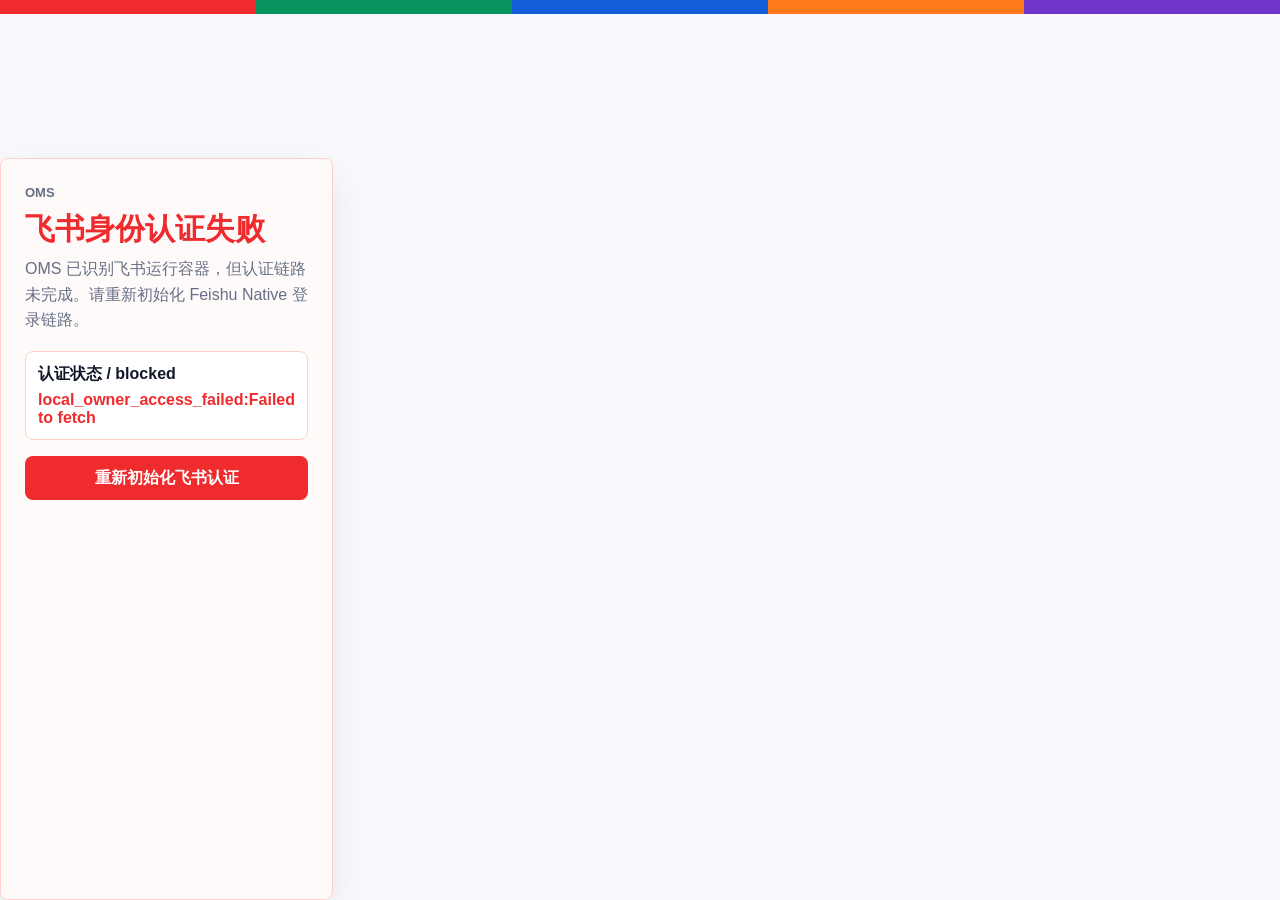
==== oms_app/index.html @ 21664051 "P0.5: refresh owner workbench browser assets" ====
<!doctype html>
<html lang="zh-CN">
  <head>
    <meta charset="utf-8" />
    <meta name="viewport" content="width=device-width, initial-scale=1" />
    <title>OMS 每日工作台</title>
    <link rel="stylesheet" href="./styles.css" />
    <script src="https://lf-scm-cn.feishucdn.com/lark/op/h5-js-sdk-1.5.38.js"></script>
  </head>
  <body>
    <div class="color-rail" aria-hidden="true"></div>
    <main id="homeTop" class="app-shell" aria-label="OMS 每日工作台">
      <aside class="brand-sidebar" aria-label="凰家 OMS 导航">
        <a class="brand-lockup" href="./" aria-label="凰家 LOGO 品牌入口">
          <span class="brand-mark" data-logo-source="github">凰</span>
          <span>
            <strong>凰家运营中心</strong>
            <em>HUANGJIA OMS</em>
          </span>
        </a>

        <nav class="side-nav" aria-label="统一工作导航">
          <a class="active" href="#homeTop"><span class="nav-dot red"></span>HOME</a>
          <a href="#todayWorkSection"><span class="nav-dot orange"></span>Action</a>
          <a href="#businessFlowSection"><span class="nav-dot green"></span>Status</a>
          <a href="#riskExceptionSection"><span class="nav-dot purple"></span>Risk</a>
        </nav>

        <div class="side-section">
          <p>今天先看</p>
          <div id="sideBusinessMenu" class="side-business-menu"></div>
        </div>

        <div class="side-account" aria-label="当前账号">
          <span class="avatar-dot">B</span>
          <div>
            <strong id="lockedUserName">OMS</strong>
            <span id="lockedUserRole">身份识别中</span>
          </div>
        </div>
      </aside>

      <section class="dashboard-main">
        <header class="app-header">
          <div>
            <p class="eyebrow">OMS Daily Workbench</p>
            <h1 id="homeTitle">我现在应该做什么？</h1>
            <p id="homeSubtitle" class="subtitle">先做 Action，再看 Status 和 Risk</p>
          </div>
          <div class="time-chip" aria-label="当前时间">
            <span id="todayLabel">2026年7月</span>
            <strong id="todayClock">23:15</strong>
          </div>
        </header>

        <section id="todayWorkSection" class="daily-task-section product-home-block" aria-label="Action 要做什么">
          <div class="section-title">
            <h2>Action｜要做什么</h2>
            <span>今日最重要的 3 件事和待处理动作</span>
          </div>
          <div id="todayWorkData" class="home-data-strip" aria-label="现在发生什么"></div>
          <section id="scoreboardCards" class="scoreboard-grid daily-task-grid" aria-label="今日必须处理任务"></section>
        </section>

        <section id="businessFlowSection" class="todo-band product-home-block" aria-label="Status 现在发生什么">
          <div class="section-title">
            <h2>Status｜现在发生什么</h2>
            <span id="workspaceStatus">房态 / 财务 / 销售 / 服务</span>
          </div>
          <div id="priorityCards" class="priority-grid"></div>
          <section id="personalWorkspacePanels" class="personal-workspace-grid embedded-work-grid" aria-label="当前执行任务"></section>
        </section>

        <section id="riskExceptionSection" class="business-menu-section product-home-block" aria-label="Risk 哪里有问题">
          <div class="section-title">
            <h2>Risk｜哪里有问题</h2>
            <span>当前卡点 / 延迟事项 / 异常业务 / 未完成闭环</span>
          </div>
          <section id="businessMenu" class="business-menu-grid" aria-label="风险与异常卡片"></section>
          <section id="sourceEvidenceRecords" class="source-evidence-grid embedded-data-grid" aria-label="来源记录"></section>
        </section>
      </section>
    </main>
    <script
      id="omsConfigScript"
      src="./oms-config.js?v=p05-owner-workbench-v2-20260709-682099d"
      onload="document.documentElement.dataset.omsConfigScript='loaded'"
      onerror="document.documentElement.dataset.omsConfigScript='failed'"
    ></script>
    <script
      id="omsAppScript"
      src="./app.js?v=p05-owner-workbench-v2-20260709-682099d"
      data-entry-file="app.js"
      onload="document.documentElement.dataset.omsAppScript='loaded'"
      onerror="document.documentElement.dataset.omsAppScript='failed'"
    ></script>
  </body>
</html>
---- oms_app/styles.css ----
:root {
  color-scheme: light;
  --bg: #f7f9fc;
  --surface: #ffffff;
  --soft: #f8fafc;
  --text: #101828;
  --muted: #667085;
  --line: #e5e9f0;
  --red: #ef2b2d;
  --blue: #145fd7;
  --green: #08945f;
  --orange: #ff7a1a;
  --purple: #6f35c9;
  --teal: #008c8c;
  --shadow: 0 14px 36px rgba(15, 23, 42, 0.08);
}

* {
  box-sizing: border-box;
}

html {
  scroll-behavior: smooth;
}

body {
  margin: 0;
  min-height: 100vh;
  background: var(--bg);
  color: var(--text);
  font-family: "Microsoft YaHei", "PingFang SC", "Segoe UI", sans-serif;
}

.color-rail {
  position: fixed;
  inset: 0 0 auto;
  z-index: 10;
  height: 14px;
  background: linear-gradient(90deg, var(--red) 0 20%, var(--green) 20% 40%, var(--blue) 40% 60%, var(--orange) 60% 80%, var(--purple) 80% 100%);
}

.app-shell {
  display: grid;
  grid-template-columns: 250px minmax(0, 1fr);
  min-height: 100vh;
  padding-top: 14px;
}

.brand-sidebar {
  position: sticky;
  top: 14px;
  height: calc(100vh - 14px);
  display: flex;
  flex-direction: column;
  gap: 18px;
  padding: 24px 20px;
  border-right: 1px solid var(--line);
  background: var(--surface);
}

.brand-lockup {
  display: flex;
  align-items: center;
  gap: 12px;
  color: var(--text);
  text-decoration: none;
}

.brand-mark {
  display: grid;
  width: 48px;
  height: 48px;
  place-items: center;
  border: 2px solid var(--red);
  border-radius: 8px;
  background: #fff3f3;
  color: var(--red);
  font-size: 28px;
  font-weight: 900;
  line-height: 1;
}

.brand-lockup strong,
.brand-lockup em,
.identity-chip strong,
.identity-chip span,
.side-account strong,
.side-account span {
  display: block;
}

.brand-lockup strong {
  font-size: 17px;
  font-weight: 900;
}

.brand-lockup em {
  margin-top: 2px;
  color: var(--text);
  font-size: 12px;
  font-style: normal;
  font-weight: 900;
  letter-spacing: 0;
}

.side-nav,
.side-business-menu {
  display: grid;
  gap: 6px;
}

.side-nav a,
.side-business-menu a {
  display: flex;
  align-items: center;
  gap: 10px;
  min-height: 42px;
  padding: 10px 12px;
  border-radius: 8px;
  color: var(--text);
  font-size: 14px;
  font-weight: 900;
  text-decoration: none;
}

.side-nav a.active,
.side-business-menu a.active {
  background: #fff2f2;
  color: var(--red);
}

.navigation-menu-node {
  display: grid;
  gap: 4px;
}

.navigation-menu-node.active {
  padding: 4px;
  border-radius: 8px;
  background: rgba(20, 95, 215, 0.04);
}

.navigation-submenu {
  display: grid;
  gap: 3px;
  padding-left: 16px;
}

.side-business-menu a.navigation-child {
  min-height: 34px;
  padding: 7px 10px;
  color: var(--muted);
  font-size: 13px;
}

.side-business-menu a.navigation-child.active {
  color: var(--blue);
  background: #eef5ff;
}

.nav-dot,
.rank-badge,
.avatar-dot {
  display: inline-grid;
  flex: 0 0 auto;
  place-items: center;
  border-radius: 7px;
  color: #fff;
  font-weight: 900;
}

.nav-dot {
  width: 18px;
  height: 18px;
}

.rank-badge {
  min-width: 24px;
  height: 24px;
  padding: 0 6px;
  background: var(--blue);
  font-size: 13px;
}

.nav-dot.red,
.tone-red .rank-badge,
.rank-badge.tone-red,
.tone-red .score-icon {
  background: var(--red);
}

.nav-dot.blue,
.tone-blue .rank-badge,
.rank-badge.tone-blue,
.tone-blue .score-icon {
  background: var(--blue);
}

.nav-dot.green,
.tone-green .rank-badge,
.rank-badge.tone-green,
.tone-green .score-icon {
  background: var(--green);
}

.nav-dot.orange,
.tone-orange .rank-badge,
.rank-badge.tone-orange,
.tone-orange .score-icon {
  background: var(--orange);
}

.nav-dot.purple,
.tone-purple .rank-badge,
.rank-badge.tone-purple,
.tone-purple .score-icon {
  background: var(--purple);
}

.tone-teal .rank-badge,
.rank-badge.tone-teal,
.tone-teal .score-icon {
  background: var(--teal);
}

.side-section {
  min-height: 0;
  overflow: auto;
  padding-top: 8px;
  border-top: 1px solid var(--line);
}

.side-section p {
  margin: 0 0 8px;
  color: var(--muted);
  font-size: 13px;
  font-weight: 900;
}

.side-account {
  display: flex;
  align-items: center;
  gap: 10px;
  margin-top: auto;
  padding-top: 16px;
  border-top: 1px solid var(--line);
}

.avatar-dot {
  width: 36px;
  height: 36px;
  background: var(--red);
}

.side-account span {
  color: var(--muted);
  font-size: 11px;
}

.dashboard-main {
  min-width: 0;
  padding: 30px 36px 28px;
}

.app-header {
  display: flex;
  align-items: flex-start;
  justify-content: space-between;
  gap: 20px;
  margin-bottom: 24px;
}

.eyebrow,
h1,
h2,
h3,
p {
  margin-top: 0;
}

.eyebrow {
  margin-bottom: 8px;
  color: var(--red);
  font-size: 13px;
  font-weight: 900;
}

h1 {
  margin-bottom: 10px;
  font-size: 30px;
  line-height: 1.15;
  font-weight: 900;
}

.subtitle {
  margin-bottom: 0;
  color: var(--muted);
  font-size: 15px;
  font-weight: 800;
}

.time-chip {
  min-width: 160px;
  text-align: right;
}

.time-chip span {
  display: block;
  color: var(--muted);
  font-size: 13px;
  font-weight: 900;
}

.time-chip strong {
  display: block;
  margin-top: 4px;
  font-size: 34px;
  line-height: 1;
  font-weight: 900;
}

.scoreboard-grid,
.priority-grid,
.business-menu-grid,
.personal-workspace-grid,
.source-evidence-grid,
.overview-grid,
.quick-link-list {
  display: grid;
  gap: 12px;
}

.scoreboard-grid {
  grid-template-columns: repeat(5, minmax(0, 1fr));
  margin-bottom: 24px;
}

.daily-task-grid {
  grid-template-columns: repeat(3, minmax(0, 1fr));
}

.score-card,
.priority-card,
.business-menu-card,
.workspace-panel-card,
.source-evidence-card,
.overview-band,
.overview-group,
.quick-links,
.identity-error-panel {
  border: 1px solid var(--line);
  border-radius: 8px;
  background: var(--surface);
  box-shadow: var(--shadow);
}

.score-card {
  min-height: 170px;
  padding: 22px;
  overflow: hidden;
  position: relative;
}

.score-icon {
  display: grid;
  width: 38px;
  height: 38px;
  place-items: center;
  border-radius: 50%;
}

.score-card h2 {
  margin: 18px 0 8px;
  font-size: 17px;
  font-weight: 900;
}

.score-card strong {
  display: block;
  font-size: clamp(22px, 2.4vw, 34px);
  line-height: 1.12;
  font-weight: 900;
  overflow-wrap: anywhere;
}

.score-card p {
  display: flex;
  justify-content: space-between;
  gap: 8px;
  margin: 20px 0 0;
  color: var(--muted);
  font-size: 13px;
  font-weight: 900;
}

.score-card b {
  color: currentColor;
}

.score-card.tone-red,
.business-menu-card.tone-red,
.workspace-panel-card.tone-red {
  border-color: rgba(239, 43, 45, 0.22);
}

.score-card.tone-green,
.business-menu-card.tone-green,
.workspace-panel-card.tone-green {
  border-color: rgba(8, 148, 95, 0.22);
}

.score-card.tone-blue,
.business-menu-card.tone-blue,
.workspace-panel-card.tone-blue {
  border-color: rgba(20, 95, 215, 0.22);
}

.score-card.tone-orange,
.business-menu-card.tone-orange,
.workspace-panel-card.tone-orange {
  border-color: rgba(255, 122, 26, 0.26);
}

.score-card.tone-purple,
.business-menu-card.tone-purple,
.workspace-panel-card.tone-purple {
  border-color: rgba(111, 53, 201, 0.24);
}

.tone-red strong,
.tone-red b,
.tone-red h3 {
  color: var(--red);
}

.tone-green strong,
.tone-green b,
.tone-green h3 {
  color: var(--green);
}

.tone-blue strong,
.tone-blue b,
.tone-blue h3 {
  color: var(--blue);
}

.tone-orange strong,
.tone-orange b,
.tone-orange h3 {
  color: var(--orange);
}

.tone-purple strong,
.tone-purple b,
.tone-purple h3 {
  color: var(--purple);
}

.tone-teal strong,
.tone-teal b,
.tone-teal h3 {
  color: var(--teal);
}

.sparkline {
  position: absolute;
  right: 18px;
  bottom: 12px;
  left: 18px;
  height: 22px;
  border-radius: 999px;
  opacity: 0.3;
  background: linear-gradient(90deg, currentColor 10%, transparent 10% 20%, currentColor 20% 28%, transparent 28% 42%, currentColor 42% 54%, transparent 54% 70%, currentColor 70% 100%);
}

.section-title {
  display: flex;
  align-items: center;
  justify-content: space-between;
  gap: 10px;
  margin: 0 0 12px;
}

.section-title h2 {
  margin-bottom: 0;
  font-size: 20px;
  font-weight: 900;
}

.section-title span {
  color: var(--muted);
  font-size: 13px;
  font-weight: 900;
}

.daily-task-section,
.todo-band,
.business-menu-section,
.workspace-section {
  margin-bottom: 26px;
}

.product-home-block {
  padding: 22px;
  border: 1px solid var(--line);
  border-radius: 12px;
  background: rgba(255, 255, 255, 0.84);
  box-shadow: var(--shadow);
}

.home-data-strip {
  display: grid;
  grid-template-columns: repeat(4, minmax(0, 1fr));
  gap: 12px;
  margin-bottom: 16px;
}

.data-pill {
  min-height: 82px;
  padding: 14px;
  border: 1px solid var(--line);
  border-radius: 10px;
  background: var(--surface);
  align-content: start;
}

.data-pill span,
.data-pill small {
  display: block;
  color: var(--muted);
  font-size: 12px;
  font-weight: 900;
}

.data-pill strong {
  display: block;
  margin: 5px 0 2px;
  color: var(--text);
  font-size: clamp(16px, 1.35vw, 22px);
  line-height: 1.25;
  overflow-wrap: anywhere;
}

.embedded-work-grid {
  margin-top: 16px;
}

.embedded-data-grid {
  margin-top: 16px;
}

.priority-grid {
  grid-template-columns: repeat(5, minmax(0, 1fr));
}

.priority-card {
  display: flex;
  align-items: center;
  gap: 16px;
  min-height: 92px;
  padding: 18px;
}

.priority-card strong {
  font-size: clamp(16px, 1.55vw, 24px);
  line-height: 1.18;
  overflow-wrap: anywhere;
}

.priority-card h3 {
  margin-bottom: 6px;
  font-size: 15px;
  font-weight: 900;
}

.priority-card p {
  margin-bottom: 0;
  color: var(--muted);
  font-size: 12px;
  font-weight: 800;
}

.daily-card-head {
  display: flex;
  align-items: center;
  justify-content: space-between;
  gap: 10px;
}

.daily-rank,
.daily-flow-label {
  display: inline-flex;
  align-items: center;
  min-height: 28px;
  padding: 5px 9px;
  border-radius: 8px;
  font-size: 12px;
  font-weight: 900;
}

.daily-rank {
  background: currentColor;
  color: #fff;
}

.daily-flow-label {
  background: var(--soft);
  color: var(--muted);
}

.daily-task-card {
  min-height: 220px;
}

.daily-task-card h2 {
  min-height: 44px;
  margin-top: 18px;
  font-size: 18px;
  line-height: 1.25;
}

.daily-task-card strong {
  min-height: 52px;
  font-size: 22px;
  line-height: 1.2;
}

.daily-task-card p {
  display: grid;
  gap: 6px;
  margin-top: 16px;
}

.daily-warning,
.daily-flow-card small,
.daily-flow-card em {
  display: block;
  margin-top: 5px;
  color: var(--muted);
  font-size: 11px;
  font-style: normal;
  font-weight: 900;
  line-height: 1.35;
}

.daily-flow-card {
  align-items: flex-start;
  min-height: 132px;
}

.daily-flow-card strong {
  min-width: 44px;
  text-align: center;
}

.daily-action-button {
  width: 100%;
  min-height: 38px;
  margin-top: 14px;
  border: 0;
  border-radius: 8px;
  background: var(--blue);
  color: #fff;
  font: inherit;
  font-size: 13px;
  font-weight: 900;
  cursor: pointer;
}

.tone-red .daily-action-button {
  background: var(--red);
}

.tone-green .daily-action-button,
.tone-teal .daily-action-button {
  background: var(--green);
}

.tone-blue .daily-action-button {
  background: var(--blue);
}

.tone-orange .daily-action-button {
  background: var(--orange);
}

.tone-purple .daily-action-button {
  background: var(--purple);
}

.work-action-button {
  position: relative;
  z-index: 1;
  display: inline-flex;
  align-items: center;
  justify-content: center;
  gap: 6px;
}

.clickable-card {
  cursor: pointer;
  transition: border-color 0.15s ease, box-shadow 0.15s ease, transform 0.15s ease;
}

.clickable-card:hover,
.clickable-card:focus-within,
.clickable-card.is-selected-action {
  border-color: currentColor;
  box-shadow: 0 16px 32px rgba(22, 34, 51, 0.13);
  transform: translateY(-1px);
}

.clickable-card.is-selected-action::after {
  position: absolute;
  right: 12px;
  bottom: 10px;
  padding: 4px 7px;
  border-radius: 999px;
  background: currentColor;
  color: #fff;
  content: "已选择";
  font-size: 11px;
  font-weight: 900;
}

.interaction-detail-panel {
  position: relative;
  display: grid;
  gap: 14px;
  margin: 0 0 16px;
  padding: 16px;
  border: 1px solid var(--line);
  border-radius: 10px;
  background: #fff;
  box-shadow: var(--shadow);
}

.interaction-detail-panel[hidden] {
  display: none;
}

.interaction-detail-panel header {
  display: grid;
  grid-template-columns: minmax(0, 1fr) 160px;
  gap: 12px;
  align-items: start;
}

.interaction-detail-panel span {
  color: var(--blue);
  font-size: 12px;
  font-weight: 900;
}

.interaction-detail-panel h3 {
  margin: 4px 0;
  color: var(--text);
  font-size: 20px;
  font-weight: 900;
  overflow-wrap: anywhere;
}

.interaction-detail-panel p {
  margin: 0;
  color: var(--muted);
  font-size: 13px;
  font-weight: 900;
}

.interaction-state-grid {
  display: grid;
  grid-template-columns: repeat(4, minmax(0, 1fr));
  gap: 10px;
}

.interaction-state-grid div {
  min-height: 76px;
  padding: 10px;
  border: 1px solid var(--line);
  border-radius: 8px;
  background: var(--soft);
}

.interaction-state-grid strong {
  display: block;
  margin-top: 6px;
  color: var(--text);
  font-size: 14px;
  line-height: 1.35;
  font-weight: 900;
  overflow-wrap: anywhere;
}

.interaction-action-row {
  display: grid;
  grid-template-columns: repeat(4, minmax(0, 1fr));
  gap: 10px;
}

.boss-center-page {
  margin: 0 0 26px;
}

.boss-center-page[hidden] {
  display: none;
}

.boss-center-header {
  display: flex;
  align-items: flex-start;
  justify-content: space-between;
  gap: 16px;
  margin-bottom: 16px;
}

.boss-center-header span,
.boss-center-header small {
  color: var(--muted);
  font-size: 12px;
  font-weight: 900;
}

.boss-center-header h2 {
  margin: 5px 0 0;
  font-size: 24px;
  line-height: 1.2;
  font-weight: 900;
}

.boss-center-metrics {
  display: grid;
  grid-template-columns: repeat(4, minmax(0, 1fr));
  gap: 12px;
  margin-bottom: 16px;
}

.boss-center-metric {
  min-height: 108px;
  padding: 16px;
  border: 1px solid var(--line);
  border-radius: 8px;
  background: var(--surface);
  box-shadow: var(--shadow);
  cursor: pointer;
}

.boss-center-metric span,
.boss-center-metric small {
  display: block;
  color: var(--muted);
  font-size: 12px;
  font-weight: 900;
}

.boss-center-metric strong {
  display: block;
  margin: 10px 0 4px;
  color: var(--text);
  font-size: clamp(22px, 2vw, 32px);
  line-height: 1.14;
  font-weight: 900;
  overflow-wrap: anywhere;
}

.boss-center-layout {
  display: grid;
  grid-template-columns: minmax(0, 1.35fr) minmax(300px, 0.65fr);
  gap: 14px;
}

.boss-center-records,
.boss-center-sources {
  min-width: 0;
}

.boss-center-records {
  display: grid;
  gap: 10px;
}

.boss-center-sources {
  padding: 14px;
  border: 1px solid var(--line);
  border-radius: 8px;
  background: var(--surface);
  box-shadow: var(--shadow);
}

.boss-center-sources h3 {
  margin-bottom: 12px;
  font-size: 16px;
  font-weight: 900;
}

.boss-center-record,
.boss-center-empty {
  padding: 14px;
  border: 1px solid var(--line);
  border-radius: 8px;
  background: var(--surface);
  box-shadow: var(--shadow);
}

.boss-center-record header {
  display: flex;
  align-items: flex-start;
  justify-content: space-between;
  gap: 10px;
}

.boss-center-record strong,
.boss-center-empty strong {
  color: var(--text);
  font-size: 15px;
  line-height: 1.35;
  font-weight: 900;
  overflow-wrap: anywhere;
}

.boss-center-record p,
.boss-center-record small,
.boss-center-empty p {
  display: block;
  margin: 8px 0 0;
  color: var(--muted);
  font-size: 12px;
  line-height: 1.45;
  font-weight: 850;
  overflow-wrap: anywhere;
}

.execution-closure-result {
  display: grid;
  grid-template-columns: repeat(3, minmax(0, 1fr));
  gap: 10px;
}

.execution-closure-result div {
  min-height: 72px;
  padding: 10px;
  border: 1px solid rgba(8, 148, 95, 0.2);
  border-radius: 8px;
  background: rgba(8, 148, 95, 0.08);
}

.execution-closure-result strong,
.execution-closure-result small {
  display: block;
  margin-top: 6px;
  overflow-wrap: anywhere;
}

.execution-closure-result strong {
  color: var(--green);
  font-size: 14px;
  font-weight: 900;
}

.execution-closure-result small {
  color: var(--muted);
  font-size: 11px;
  font-weight: 800;
}

.execution-closure-result .lifecycle-closure-panel {
  border-color: rgba(255, 122, 26, 0.24);
  background: rgba(255, 122, 26, 0.08);
}

.execution-closure-result .lifecycle-closure-panel strong {
  color: var(--orange);
}

.decision-explainability-panel {
  display: grid;
  grid-template-columns: 1.4fr 0.8fr;
  gap: 10px;
}

.decision-explainability-panel div {
  min-height: 84px;
  padding: 12px;
  border: 1px solid rgba(35, 99, 235, 0.18);
  border-radius: 8px;
  background: rgba(35, 99, 235, 0.06);
}

.decision-explainability-panel strong,
.decision-explainability-panel small {
  display: block;
  margin-top: 6px;
  overflow-wrap: anywhere;
}

.decision-explainability-panel strong {
  color: var(--blue);
  font-size: 14px;
  font-weight: 900;
}

.decision-explainability-panel small {
  color: var(--muted);
  font-size: 11px;
  font-weight: 800;
}

.business-menu-grid {
  grid-template-columns: repeat(5, minmax(0, 1fr));
}

.personal-workspace-grid {
  grid-template-columns: repeat(4, minmax(0, 1fr));
}

.source-evidence-grid {
  grid-template-columns: repeat(3, minmax(0, 1fr));
}

.business-menu-card,
.workspace-panel-card {
  position: relative;
  min-height: 150px;
  padding: 16px;
  overflow: hidden;
}

.business-menu-card header,
.workspace-panel-card header {
  display: flex;
  justify-content: space-between;
  align-items: flex-start;
  gap: 10px;
}

.business-menu-card strong,
.workspace-panel-card h3 {
  margin: 10px 0 4px;
  font-size: 16px;
  line-height: 1.25;
  font-weight: 900;
}

.business-menu-card p,
.business-menu-card small,
.workspace-panel-card p,
.workspace-panel-card li {
  color: var(--muted);
  font-size: 12px;
  font-weight: 900;
}

.business-menu-card b {
  display: block;
  margin-top: 16px;
  color: var(--text);
  font-size: clamp(18px, 1.8vw, 26px);
  line-height: 1.16;
  font-weight: 900;
  overflow-wrap: anywhere;
}

.daily-risk-card {
  min-height: 190px;
}

.daily-risk-list {
  display: grid;
  gap: 8px;
  margin-top: 14px;
}

.daily-risk-list span {
  display: grid;
  gap: 3px;
  padding: 8px;
  border: 1px solid var(--line);
  border-radius: 8px;
  background: var(--soft);
}

.daily-risk-list em {
  color: var(--muted);
  font-size: 11px;
  font-style: normal;
  font-weight: 900;
}

.daily-risk-list strong {
  margin: 0;
  color: var(--text);
  font-size: 13px;
  line-height: 1.3;
}

.workspace-panel-card strong {
  color: var(--text);
  font-size: clamp(17px, 1.75vw, 25px);
  line-height: 1.16;
  font-weight: 900;
  overflow-wrap: anywhere;
}

.workspace-panel-card ul {
  display: grid;
  gap: 8px;
  margin: 14px 0 0;
  padding: 0;
  list-style: none;
}

.workspace-panel-card li {
  position: relative;
  padding: 9px 10px;
  border: 1px solid var(--line);
  border-radius: 8px;
  background: var(--soft);
}

.workspace-panel-card li strong,
.source-record strong {
  display: block;
  color: var(--text);
  font-size: 13px;
  font-weight: 900;
}

.workspace-panel-card li small,
.workspace-panel-card li em,
.source-record span,
.source-record small,
.source-record em {
  display: block;
  margin-top: 4px;
  color: var(--muted);
  font-size: 11px;
  font-style: normal;
  font-weight: 800;
  line-height: 1.35;
}

.confidence-label {
  display: inline-flex;
  width: max-content;
  margin-top: 6px;
  padding: 3px 7px;
  border-radius: 999px;
  font-size: 11px;
  font-weight: 900;
}

.confidence-source_verified {
  background: rgba(8, 148, 95, 0.12);
  color: var(--green);
}

.confidence-uncalibrated_warning {
  background: rgba(239, 43, 45, 0.12);
  color: var(--red);
}

.source-evidence-card {
  padding: 16px;
}

.source-evidence-card h3 {
  margin-bottom: 12px;
  font-size: 16px;
  font-weight: 900;
}

.source-record-list {
  display: grid;
  gap: 10px;
}

.source-record {
  padding: 10px;
  border: 1px solid var(--line);
  border-radius: 8px;
  background: var(--soft);
}

.source-record summary {
  cursor: pointer;
  list-style-position: outside;
}

.trace-chain {
  display: grid;
  gap: 6px;
  margin: 10px 0 0;
}

.trace-chain div {
  display: grid;
  grid-template-columns: 128px minmax(0, 1fr);
  gap: 8px;
  padding: 6px 8px;
  border-radius: 6px;
  background: #fff;
}

.trace-chain dt,
.trace-chain dd {
  min-width: 0;
  margin: 0;
  color: var(--muted);
  font-size: 11px;
  font-weight: 800;
  overflow-wrap: anywhere;
}

.trace-chain dt {
  color: var(--blue);
}

.overview-band {
  padding: 18px;
}

.overview-layout {
  display: grid;
  grid-template-columns: minmax(0, 1fr) 220px;
  gap: 12px;
}

.overview-grid {
  grid-template-columns: repeat(4, minmax(0, 1fr));
}

.overview-group,
.quick-links {
  padding: 18px;
}

.overview-group h3,
.quick-links h3 {
  margin-bottom: 14px;
  font-size: 16px;
  font-weight: 900;
}

.metric-grid {
  display: grid;
  gap: 10px;
}

.metric-grid div {
  display: flex;
  justify-content: space-between;
  gap: 10px;
  padding: 4px 0;
  font-size: 14px;
  font-weight: 900;
}

.metric-grid span {
  color: var(--text);
}

.metric-grid strong {
  color: var(--text);
}

.quick-link-list {
  grid-template-columns: 1fr;
}

.quick-link-list button {
  min-height: 38px;
  border: 1px solid var(--line);
  border-radius: 8px;
  background: var(--surface);
  color: var(--blue);
  font: inherit;
  font-size: 13px;
  font-weight: 900;
}

.principle-strip {
  margin: 16px 0 0;
  padding: 12px 14px;
  border-radius: 8px;
  background: #fff8ef;
  color: var(--orange);
  font-size: 14px;
  font-weight: 900;
}

.identity-error-mode {
  background: var(--bg);
}

.identity-error-panel {
  max-width: 560px;
  margin: 16vh auto 0;
  padding: 24px;
  border-color: #ffd0cc;
  background: #fffafa;
}

.identity-error-panel h1 {
  color: var(--red);
}

.identity-error-panel p {
  color: var(--muted);
  line-height: 1.6;
}

.error-actions {
  display: grid;
  gap: 6px;
  margin-top: 18px;
  padding: 12px;
  border: 1px solid #ffd0cc;
  border-radius: 8px;
  background: #fff;
}

.error-actions span {
  color: var(--red);
  font-weight: 800;
}

.auth-retry-button {
  width: 100%;
  min-height: 44px;
  margin-top: 16px;
  border: 0;
  border-radius: 8px;
  background: var(--red);
  color: #fff;
  font: inherit;
  font-weight: 900;
}

@media (max-width: 1280px) {
  .scoreboard-grid,
  .priority-grid {
    grid-template-columns: repeat(3, minmax(0, 1fr));
  }

  .business-menu-grid,
  .personal-workspace-grid,
  .source-evidence-grid,
  .boss-center-metrics {
    grid-template-columns: repeat(2, minmax(0, 1fr));
  }

  .overview-grid {
    grid-template-columns: repeat(2, minmax(0, 1fr));
  }

  .boss-center-layout {
    grid-template-columns: 1fr;
  }
}

@media (max-width: 900px) {
  .app-shell {
    grid-template-columns: 1fr;
  }

  .brand-sidebar {
    position: static;
    height: auto;
  }

  .side-section,
  .side-nav {
    display: none;
  }

  .dashboard-main {
    padding: 20px 14px;
  }

  .app-header {
    display: block;
  }

  .time-chip {
    margin-top: 16px;
    text-align: left;
  }

  .scoreboard-grid,
  .priority-grid,
    .business-menu-grid,
    .personal-workspace-grid,
    .source-evidence-grid,
    .boss-center-metrics,
    .overview-grid,
    .quick-link-list,
    .overview-layout,
    .boss-center-layout {
    grid-template-columns: 1fr;
  }

  .boss-center-header {
    display: block;
  }
}
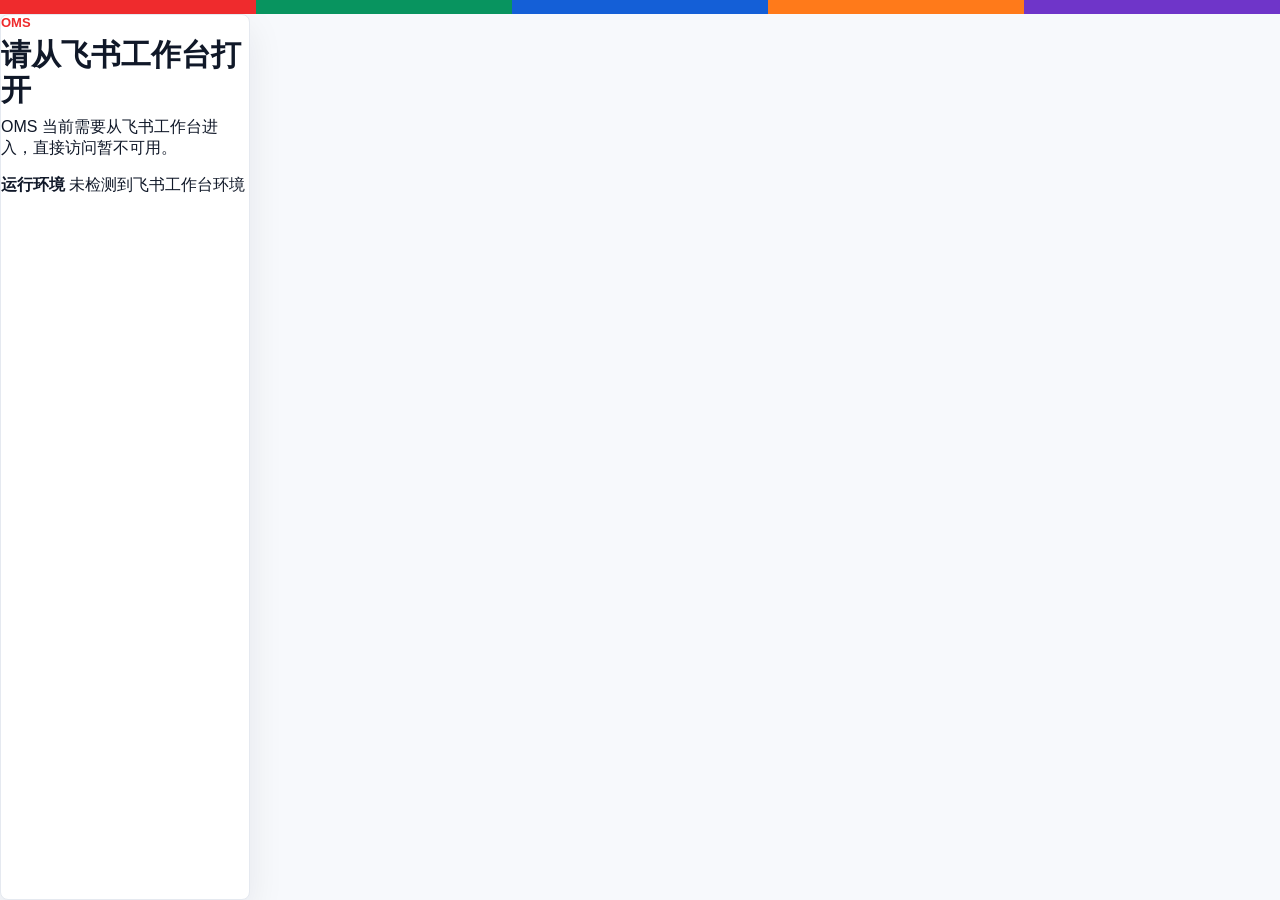
==== commit 688184d7: "Sync OMS data governance and EMP008 workbench" ====
--- a/oms_app/index.html
+++ b/oms_app/index.html
@@ -4,26 +4,32 @@
     <meta charset="utf-8" />
     <meta name="viewport" content="width=device-width, initial-scale=1" />
     <title>OMS 每日工作台</title>
-    <link rel="stylesheet" href="./styles.css" />
+    <link rel="stylesheet" href="./styles.css?v=emp008-workbench-v1-20260712-2" />
     <script src="https://lf-scm-cn.feishucdn.com/lark/op/h5-js-sdk-1.5.38.js"></script>
   </head>
   <body>
     <div class="color-rail" aria-hidden="true"></div>
     <main id="homeTop" class="app-shell" aria-label="OMS 每日工作台">
       <aside class="brand-sidebar" aria-label="凰家 OMS 导航">
-        <a class="brand-lockup" href="./" aria-label="凰家 LOGO 品牌入口">
-          <span class="brand-mark" data-logo-source="github">凰</span>
+        <a class="brand-lockup" href="./" aria-label="凰家品牌入口">
+          <img
+            class="brand-mark"
+            src="./assets/huangjia-operations-brand.png?v=emp008-workbench-v1-20260712-2"
+            alt="凰家运营中心"
+            width="48"
+            height="48"
+          />
           <span>
             <strong>凰家运营中心</strong>
-            <em>HUANGJIA OMS</em>
+            <em>OMS</em>
           </span>
         </a>
 
         <nav class="side-nav" aria-label="统一工作导航">
-          <a class="active" href="#homeTop"><span class="nav-dot red"></span>HOME</a>
-          <a href="#todayWorkSection"><span class="nav-dot orange"></span>Action</a>
-          <a href="#businessFlowSection"><span class="nav-dot green"></span>Status</a>
-          <a href="#riskExceptionSection"><span class="nav-dot purple"></span>Risk</a>
+          <a class="active" href="#homeTop"><span class="nav-dot red"></span>首页</a>
+          <a href="#todayWorkSection"><span class="nav-dot orange"></span>今日工作</a>
+          <a href="#businessFlowSection"><span class="nav-dot green"></span>经营状态</a>
+          <a href="#riskExceptionSection"><span class="nav-dot purple"></span>风险异常</a>
         </nav>
 
         <div class="side-section">
@@ -32,7 +38,14 @@
         </div>
 
         <div class="side-account" aria-label="当前账号">
-          <span class="avatar-dot">B</span>
+          <img
+            id="lockedUserAvatar"
+            class="avatar-dot account-avatar"
+            src="./assets/emp001-boss-avatar.jpg?v=emp008-workbench-v1-20260712-2"
+            alt="石磊头像"
+            width="44"
+            height="44"
+          />
           <div>
             <strong id="lockedUserName">OMS</strong>
             <span id="lockedUserRole">身份识别中</span>
@@ -41,11 +54,19 @@
       </aside>
 
       <section class="dashboard-main">
+        <nav id="compactPrimaryNav" class="compact-primary-nav" aria-label="飞书窄窗口主导航">
+          <a href="#home/首页工作台" data-nav-route="home" data-nav-key="home" data-nav-target="首页工作台">首页</a>
+          <a href="#sales/销售经营" data-nav-route="sales" data-nav-key="sales" data-nav-target="销售经营">销售经营</a>
+          <a href="#finance/资金经营" data-nav-route="finance" data-nav-key="finance" data-nav-target="资金经营">资金经营</a>
+          <a href="#operations/运营经营" data-nav-route="operations" data-nav-key="operations" data-nav-target="运营经营">运营经营</a>
+          <a href="#organization/组织执行" data-nav-route="organization" data-nav-key="organization" data-nav-target="组织执行">组织执行</a>
+          <a href="#data/审计追溯" data-nav-route="data" data-nav-key="data" data-nav-target="审计追溯">审计追溯</a>
+        </nav>
         <header class="app-header">
           <div>
-            <p class="eyebrow">OMS Daily Workbench</p>
+            <p class="eyebrow">OMS 每日工作台</p>
             <h1 id="homeTitle">我现在应该做什么？</h1>
-            <p id="homeSubtitle" class="subtitle">先做 Action，再看 Status 和 Risk</p>
+            <p id="homeSubtitle" class="subtitle">先看今日决策，再看经营状态和风险异常</p>
           </div>
           <div class="time-chip" aria-label="当前时间">
             <span id="todayLabel">2026年7月</span>
@@ -53,27 +74,28 @@
           </div>
         </header>
 
-        <section id="todayWorkSection" class="daily-task-section product-home-block" aria-label="Action 要做什么">
+        <section id="todayWorkSection" class="daily-task-section product-home-block" aria-label="今日工作">
           <div class="section-title">
-            <h2>Action｜要做什么</h2>
+            <h2>今日工作</h2>
             <span>今日最重要的 3 件事和待处理动作</span>
           </div>
           <div id="todayWorkData" class="home-data-strip" aria-label="现在发生什么"></div>
           <section id="scoreboardCards" class="scoreboard-grid daily-task-grid" aria-label="今日必须处理任务"></section>
         </section>
 
-        <section id="businessFlowSection" class="todo-band product-home-block" aria-label="Status 现在发生什么">
+        <section id="businessFlowSection" class="todo-band product-home-block" aria-label="经营状态">
           <div class="section-title">
-            <h2>Status｜现在发生什么</h2>
+            <h2>经营状态</h2>
             <span id="workspaceStatus">房态 / 财务 / 销售 / 服务</span>
           </div>
           <div id="priorityCards" class="priority-grid"></div>
           <section id="personalWorkspacePanels" class="personal-workspace-grid embedded-work-grid" aria-label="当前执行任务"></section>
+          <section id="currentOperationsPanel" class="current-operations-panel" aria-label="当前经营录入"></section>
         </section>
 
-        <section id="riskExceptionSection" class="business-menu-section product-home-block" aria-label="Risk 哪里有问题">
+        <section id="riskExceptionSection" class="business-menu-section product-home-block" aria-label="风险异常">
           <div class="section-title">
-            <h2>Risk｜哪里有问题</h2>
+            <h2>风险异常</h2>
             <span>当前卡点 / 延迟事项 / 异常业务 / 未完成闭环</span>
           </div>
           <section id="businessMenu" class="business-menu-grid" aria-label="风险与异常卡片"></section>
@@ -81,15 +103,17 @@
         </section>
       </section>
     </main>
+    <script src="./oms-config.dev.js?v=emp008-workbench-v1-20260712-2"></script>
+    <script src="./oms-config.prod.js?v=emp008-workbench-v1-20260712-2"></script>
     <script
       id="omsConfigScript"
-      src="./oms-config.js?v=p05-owner-workbench-v2-20260709-682099d"
+      src="./oms-config.js?v=emp008-workbench-v1-20260712-2"
       onload="document.documentElement.dataset.omsConfigScript='loaded'"
       onerror="document.documentElement.dataset.omsConfigScript='failed'"
     ></script>
     <script
       id="omsAppScript"
-      src="./app.js?v=p05-owner-workbench-v2-20260709-682099d"
+      src="./app.js?v=emp008-workbench-v1-20260712-2"
       data-entry-file="app.js"
       onload="document.documentElement.dataset.omsAppScript='loaded'"
       onerror="document.documentElement.dataset.omsAppScript='failed'"
--- a/oms_app/styles.css
+++ b/oms_app/styles.css
@@ -31,6 +31,10 @@
   font-family: "Microsoft YaHei", "PingFang SC", "Segoe UI", sans-serif;
 }
 
+body.readonly-detail-open {
+  overflow: hidden;
+}
+
 .color-rail {
   position: fixed;
   inset: 0 0 auto;
@@ -44,6 +48,10 @@
   grid-template-columns: 250px minmax(0, 1fr);
   min-height: 100vh;
   padding-top: 14px;
+}
+
+.compact-primary-nav {
+  display: none;
 }
 
 .brand-sidebar {
@@ -67,17 +75,16 @@
 }
 
 .brand-mark {
-  display: grid;
+  display: block;
   width: 48px;
   height: 48px;
-  place-items: center;
-  border: 2px solid var(--red);
-  border-radius: 8px;
-  background: #fff3f3;
-  color: var(--red);
-  font-size: 28px;
-  font-weight: 900;
-  line-height: 1;
+  flex: 0 0 48px;
+  border: 1px solid var(--line);
+  border-radius: 8px;
+  background: var(--surface);
+  object-fit: cover;
+  object-position: center;
+  box-shadow: 0 4px 12px rgba(15, 23, 42, 0.1);
 }
 
 .brand-lockup strong,
@@ -250,6 +257,190 @@
   width: 36px;
   height: 36px;
   background: var(--red);
+}
+
+.account-avatar {
+  width: 44px;
+  height: 44px;
+  border: 1px solid var(--line);
+  background: #fff;
+  object-fit: cover;
+  object-position: center 24%;
+}
+
+.current-operations-panel {
+  display: grid;
+  gap: 14px;
+  margin-top: 18px;
+}
+
+.current-operation-card {
+  padding: 18px;
+  border: 1px solid var(--line);
+  border-left: 4px solid var(--blue);
+  border-radius: 8px;
+  background: #fff;
+}
+
+.current-operation-card > header {
+  display: flex;
+  align-items: flex-start;
+  justify-content: space-between;
+  gap: 12px;
+  margin-bottom: 14px;
+}
+
+.current-operation-card h3,
+.current-operation-card p {
+  margin: 0;
+}
+
+.current-operation-card header p,
+.current-operation-feedback {
+  margin-top: 5px;
+  color: var(--muted);
+  font-size: 13px;
+}
+
+.current-operation-card > header > span {
+  color: var(--blue);
+  font-size: 12px;
+  font-weight: 900;
+}
+
+.current-operation-card.readonly {
+  border-left-color: var(--green);
+}
+
+.current-operation-card.blocked {
+  border-left-color: var(--orange);
+}
+
+.current-operation-form {
+  display: grid;
+  grid-template-columns: repeat(2, minmax(0, 1fr));
+  gap: 12px;
+}
+
+.current-operation-form label,
+.current-review-body label {
+  display: grid;
+  gap: 5px;
+  color: var(--muted);
+  font-size: 12px;
+  font-weight: 800;
+}
+
+.current-operation-form label.full,
+.current-operation-form .full {
+  grid-column: 1 / -1;
+}
+
+.current-operation-form input,
+.current-operation-form select,
+.current-review-body input,
+.room-current-row input,
+.room-current-row select,
+.stay-current-row input,
+.stay-current-row select {
+  min-width: 0;
+  min-height: 40px;
+  padding: 8px 10px;
+  border: 1px solid var(--line);
+  border-radius: 6px;
+  background: #fff;
+  color: var(--ink);
+  font: inherit;
+}
+
+.current-operation-form button,
+.secondary-command,
+.current-decision-actions button,
+.current-review-body > button {
+  min-height: 42px;
+  padding: 9px 14px;
+  border: 0;
+  border-radius: 6px;
+  background: var(--blue);
+  color: #fff;
+  font-weight: 900;
+  cursor: pointer;
+}
+
+.secondary-command {
+  margin-bottom: 12px;
+  background: #eef5ff;
+  color: var(--blue);
+}
+
+.danger-command {
+  background: var(--red) !important;
+}
+
+.room-current-rows,
+.stay-current-rows {
+  display: grid;
+  gap: 8px;
+  max-height: 520px;
+  overflow: auto;
+  padding: 4px;
+}
+
+.room-current-row,
+.stay-current-row {
+  display: grid;
+  grid-template-columns: 130px minmax(150px, 1fr) minmax(150px, 1fr);
+  gap: 8px;
+  padding: 10px;
+  border: 1px solid var(--line);
+  border-radius: 6px;
+}
+
+.stay-current-row {
+  grid-template-columns: repeat(2, minmax(0, 1fr));
+}
+
+.room-current-row legend,
+.stay-current-row legend {
+  padding: 0 5px;
+  font-weight: 900;
+}
+
+.current-review-body dl {
+  display: grid;
+  grid-template-columns: max-content 1fr;
+  gap: 6px 14px;
+}
+
+.current-review-body dt {
+  color: var(--muted);
+}
+
+.current-review-body dd {
+  margin: 0;
+  font-weight: 800;
+}
+
+.current-decision-actions {
+  display: flex;
+  gap: 10px;
+  margin-top: 12px;
+}
+
+.current-operation-feedback[data-status="ready"] {
+  color: var(--green);
+}
+
+.current-operation-feedback[data-status="error"] {
+  color: var(--red);
+}
+
+@media (max-width: 720px) {
+  .current-operation-form,
+  .room-current-row,
+  .stay-current-row {
+    grid-template-columns: 1fr;
+  }
 }
 
 .side-account span {
@@ -511,7 +702,7 @@
 
 .home-data-strip {
   display: grid;
-  grid-template-columns: repeat(4, minmax(0, 1fr));
+  grid-template-columns: repeat(6, minmax(0, 1fr));
   gap: 12px;
   margin-bottom: 16px;
 }
@@ -540,6 +731,32 @@
   font-size: clamp(16px, 1.35vw, 22px);
   line-height: 1.25;
   overflow-wrap: anywhere;
+}
+
+.workbench-empty-state {
+  min-height: 96px;
+  padding: 18px;
+  border: 1px dashed #cfd7e6;
+  border-radius: 8px;
+  background: var(--soft);
+  align-content: center;
+}
+
+.workbench-empty-state strong,
+.workbench-empty-state span {
+  display: block;
+}
+
+.workbench-empty-state strong {
+  color: var(--text);
+  font-size: 15px;
+}
+
+.workbench-empty-state span {
+  margin-top: 5px;
+  color: var(--muted);
+  font-size: 12px;
+  font-weight: 800;
 }
 
 .embedded-work-grid {
@@ -930,6 +1147,313 @@
   overflow-wrap: anywhere;
 }
 
+.production-header p {
+  margin: 8px 0 0;
+  color: var(--muted);
+  font-size: 12px;
+  font-weight: 850;
+}
+
+.production-filter-bar {
+  display: grid;
+  grid-template-columns: repeat(4, minmax(0, 1fr)) repeat(2, minmax(110px, 0.5fr));
+  gap: 10px;
+  margin-bottom: 14px;
+  padding: 12px;
+  border: 1px solid var(--line);
+  border-radius: 8px;
+  background: var(--surface);
+  box-shadow: var(--shadow);
+}
+
+.production-filter-bar label,
+.production-filter-bar div {
+.boss-center-health {
+  display: grid;
+  justify-items: end;
+  gap: 8px;
+  max-width: 520px;
+  text-align: right;
+}
+
+.data-health-line {
+  display: flex;
+  flex-wrap: wrap;
+  justify-content: flex-end;
+  gap: 6px;
+}
+
+.data-health-line span,
+.data-health-line strong {
+  padding: 5px 8px;
+  border: 1px solid var(--line);
+  border-radius: 6px;
+  background: var(--surface);
+  color: var(--text);
+  font-size: 11px;
+  font-weight: 900;
+}
+
+.metric-quality-meta {
+  display: block;
+  margin-top: 8px;
+  color: var(--muted);
+  font-size: 10px;
+  font-style: normal;
+  font-weight: 850;
+  overflow-wrap: anywhere;
+}
+
+.boss-center-filter {
+  display: grid;
+  grid-template-columns: minmax(180px, 1fr) minmax(160px, 0.8fr) minmax(145px, 0.6fr) minmax(145px, 0.6fr) auto auto;
+  gap: 10px;
+  align-items: end;
+  margin-bottom: 16px;
+  padding: 14px;
+  border: 1px solid var(--line);
+  border-radius: 8px;
+  background: var(--surface);
+}
+
+.boss-center-filter label {
+  display: grid;
+  gap: 6px;
+  min-width: 0;
+}
+
+.production-filter-bar span {
+  color: var(--muted);
+  font-size: 12px;
+  font-weight: 900;
+}
+
+.production-filter-bar strong {
+  color: var(--text);
+  font-size: 18px;
+  font-weight: 900;
+}
+
+.production-filter-bar input,
+.production-filter-bar select {
+.boss-center-filter label span {
+  color: var(--muted);
+  font-size: 11px;
+  font-weight: 900;
+}
+
+.boss-center-filter input {
+  width: 100%;
+  min-height: 38px;
+  padding: 8px 10px;
+  border: 1px solid var(--line);
+  border-radius: 8px;
+  background: #fff;
+  color: var(--text);
+  font: inherit;
+  font-size: 14px;
+  font-weight: 850;
+}
+
+.production-table-wrap {
+  overflow: auto;
+  max-height: 70vh;
+  border: 1px solid var(--line);
+  border-radius: 8px;
+  background: var(--surface);
+  box-shadow: var(--shadow);
+}
+
+.production-table {
+  width: 100%;
+  min-width: 1180px;
+  border-collapse: collapse;
+  font-size: 13px;
+}
+
+.production-table th,
+.production-table td {
+  padding: 10px 12px;
+  border-bottom: 1px solid var(--line);
+  text-align: left;
+  vertical-align: top;
+  white-space: nowrap;
+}
+
+.production-table th {
+  position: sticky;
+  top: 0;
+  z-index: 1;
+  background: #f8fafc;
+  border-radius: 6px;
+  background: #fff;
+  color: var(--text);
+  font: inherit;
+}
+
+.boss-pagination {
+  display: flex;
+  align-items: center;
+  justify-content: center;
+  gap: 12px;
+  padding: 12px;
+  color: var(--muted);
+  font-size: 12px;
+  font-weight: 900;
+}
+
+.boss-pagination button {
+  min-width: 72px;
+  min-height: 34px;
+  border: 1px solid var(--line);
+  border-radius: 6px;
+  background: #fff;
+  color: var(--text);
+  font-weight: 900;
+  cursor: pointer;
+}
+
+.boss-pagination button:disabled {
+  opacity: 0.4;
+  cursor: default;
+}
+
+.boss-record-detail {
+  margin-bottom: 16px;
+  padding: 16px;
+  border: 2px solid rgba(31, 98, 213, 0.2);
+  border-radius: 8px;
+  background: #f7faff;
+}
+
+.boss-record-detail header {
+  display: flex;
+  justify-content: space-between;
+  gap: 12px;
+  margin-bottom: 12px;
+}
+
+.boss-record-detail h3 {
+  margin-top: 4px;
+  font-size: 18px;
+}
+
+.readonly-detail-dialog {
+  position: fixed;
+  inset: 0;
+  z-index: 1000;
+  display: grid;
+  place-items: center;
+  padding: 24px;
+  background: rgba(16, 24, 40, 0.48);
+}
+
+.readonly-detail-dialog[hidden] {
+  display: none;
+}
+
+.readonly-detail-sheet {
+  width: min(760px, 100%);
+  max-height: min(820px, calc(100vh - 48px));
+  overflow: auto;
+  border: 1px solid var(--line);
+  border-top: 6px solid var(--blue);
+  border-radius: 8px;
+  background: #fff;
+  box-shadow: 0 24px 70px rgba(16, 24, 40, 0.28);
+}
+
+.readonly-detail-toolbar {
+  position: sticky;
+  top: 0;
+  z-index: 1;
+  display: flex;
+  align-items: center;
+  justify-content: space-between;
+  gap: 16px;
+  padding: 16px 18px;
+  border-bottom: 1px solid var(--line);
+  background: #fff;
+}
+
+.readonly-detail-toolbar span,
+.readonly-detail-sheet footer {
+  color: var(--muted);
+  font-size: 12px;
+  font-weight: 900;
+}
+
+.production-table td {
+  color: var(--text);
+  font-weight: 800;
+}
+
+.production-row-detail summary {
+  cursor: pointer;
+  color: var(--blue);
+  font-weight: 900;
+}
+
+.production-row-detail div {
+  display: grid;
+  gap: 4px;
+  margin-top: 8px;
+  color: var(--muted);
+  font-size: 12px;
+  white-space: normal;
+}
+
+.production-source-box {
+  display: grid;
+  gap: 6px;
+  margin-top: 14px;
+  padding: 12px;
+  border: 1px solid var(--line);
+  border-radius: 8px;
+  background: var(--surface);
+  color: var(--muted);
+  font-size: 12px;
+  font-weight: 850;
+  box-shadow: var(--shadow);
+}
+
+.production-source-box strong {
+  color: var(--text);
+  font-size: 14px;
+.readonly-detail-toolbar h2 {
+  margin: 3px 0 0;
+  font-size: 20px;
+}
+
+.readonly-detail-toolbar button {
+  min-width: 52px;
+  min-height: 38px;
+  border: 1px solid var(--line);
+  border-radius: 6px;
+  background: #fff;
+  color: var(--text);
+  font: inherit;
+  font-weight: 900;
+  cursor: pointer;
+}
+
+.readonly-detail-body {
+  padding: 18px;
+}
+
+.readonly-detail-body .boss-record-detail {
+  margin: 0;
+  border: 0;
+  padding: 0;
+  background: transparent;
+}
+
+.readonly-detail-sheet footer {
+  padding: 12px 18px;
+  border-top: 1px solid var(--line);
+  background: var(--soft);
+}
+
 .execution-closure-result {
   display: grid;
   grid-template-columns: repeat(3, minmax(0, 1fr));
@@ -1337,6 +1861,10 @@
 }
 
 @media (max-width: 1280px) {
+  .home-data-strip {
+    grid-template-columns: repeat(3, minmax(0, 1fr));
+  }
+
   .scoreboard-grid,
   .priority-grid {
     grid-template-columns: repeat(3, minmax(0, 1fr));
@@ -1373,6 +1901,36 @@
     display: none;
   }
 
+  .compact-primary-nav {
+    position: sticky;
+    top: 14px;
+    z-index: 20;
+    display: grid;
+    grid-template-columns: repeat(5, minmax(0, 1fr));
+    gap: 4px;
+    margin: -20px -14px 18px;
+    padding: 8px max(8px, env(safe-area-inset-right)) 8px max(8px, env(safe-area-inset-left));
+    border-bottom: 1px solid var(--line);
+    background: rgba(255, 255, 255, 0.98);
+    box-shadow: 0 8px 20px rgba(15, 23, 42, 0.08);
+  }
+
+  .compact-primary-nav a {
+    min-width: 0;
+    padding: 9px 4px;
+    border-radius: 6px;
+    color: var(--text);
+    font-size: 12px;
+    font-weight: 900;
+    text-align: center;
+    text-decoration: none;
+  }
+
+  .compact-primary-nav a.active {
+    background: #eef5ff;
+    color: var(--blue);
+  }
+
   .dashboard-main {
     padding: 20px 14px;
   }
@@ -1388,6 +1946,7 @@
 
   .scoreboard-grid,
   .priority-grid,
+    .home-data-strip,
     .business-menu-grid,
     .personal-workspace-grid,
     .source-evidence-grid,
@@ -1402,4 +1961,27 @@
   .boss-center-header {
     display: block;
   }
-}
+
+  .boss-center-health {
+    justify-items: start;
+    margin-top: 12px;
+    text-align: left;
+  }
+
+  .data-health-line {
+    justify-content: flex-start;
+  }
+
+  .boss-center-filter {
+    grid-template-columns: 1fr;
+  }
+
+  .readonly-detail-dialog {
+    align-items: end;
+    padding: 12px;
+  }
+
+  .readonly-detail-sheet {
+    max-height: calc(100vh - 24px);
+  }
+}
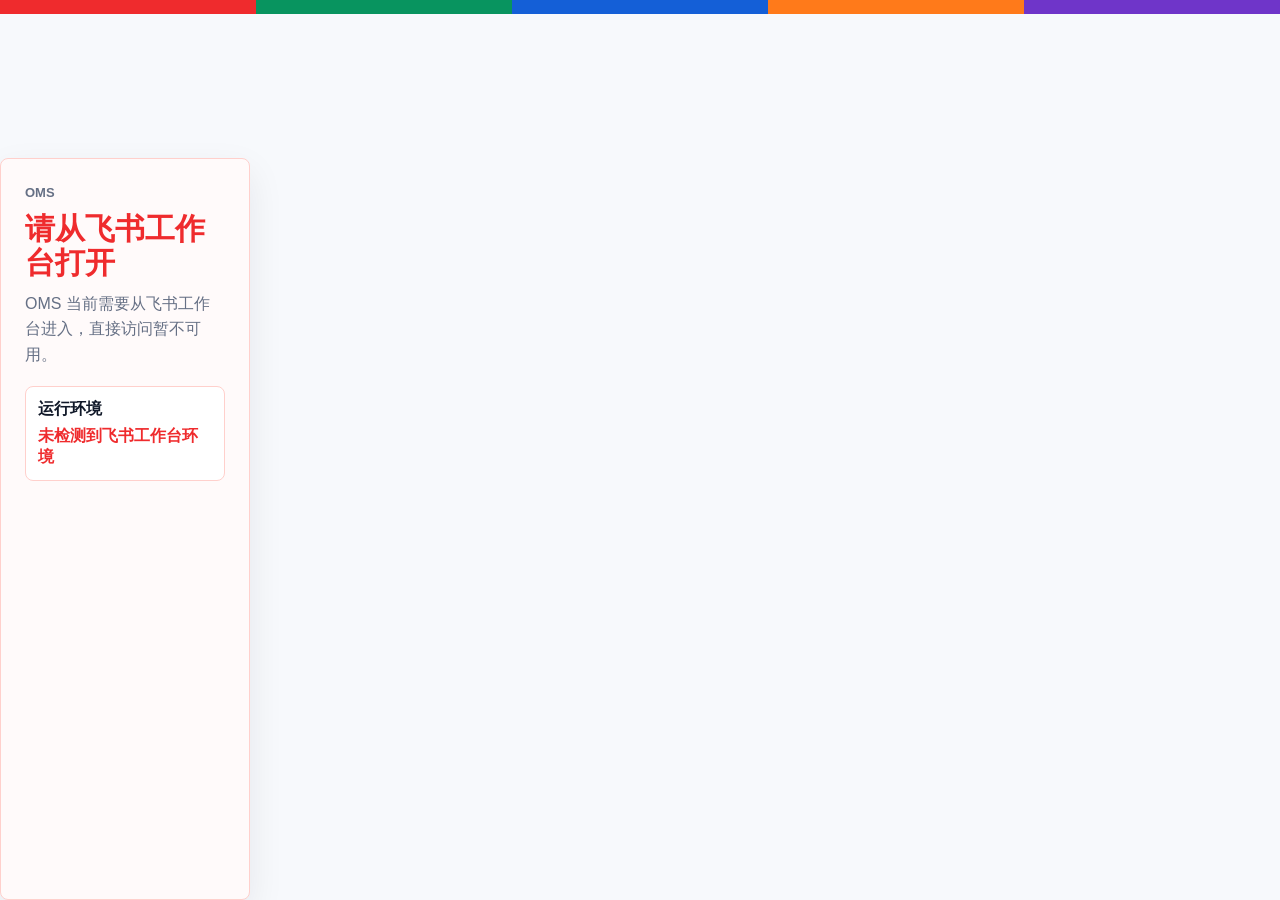
==== commit dbba7ae9: "Checkpoint EMP001 EMP008 workspace validation" ====
--- a/oms_app/index.html
+++ b/oms_app/index.html
@@ -4,17 +4,30 @@
     <meta charset="utf-8" />
     <meta name="viewport" content="width=device-width, initial-scale=1" />
     <title>OMS 每日工作台</title>
-    <link rel="stylesheet" href="./styles.css?v=emp008-workbench-v1-20260712-2" />
+    <link rel="stylesheet" href="./styles.css?v=workspace-ia-v1-20260713" />
     <script src="https://lf-scm-cn.feishucdn.com/lark/op/h5-js-sdk-1.5.38.js"></script>
   </head>
   <body>
     <div class="color-rail" aria-hidden="true"></div>
+    <header class="mobile-app-bar" aria-label="手机端工作台导航">
+      <button id="mobileBackButton" class="mobile-icon-button" type="button" aria-label="返回上一页" title="返回上一页">‹</button>
+      <div class="mobile-page-identity">
+        <strong id="mobilePageTitle">首页工作台</strong>
+        <span id="mobileUserSummary">身份识别中</span>
+      </div>
+      <button id="mobileMenuButton" class="mobile-icon-button" type="button" aria-label="打开业务菜单" aria-controls="businessNavigationDrawer" aria-expanded="false" title="打开业务菜单">☰</button>
+    </header>
+    <button id="mobileDrawerBackdrop" class="mobile-drawer-backdrop" type="button" aria-label="关闭业务菜单" hidden></button>
     <main id="homeTop" class="app-shell" aria-label="OMS 每日工作台">
-      <aside class="brand-sidebar" aria-label="凰家 OMS 导航">
+      <aside id="businessNavigationDrawer" class="brand-sidebar" aria-label="凰家 OMS 导航" aria-hidden="false">
+        <div class="mobile-drawer-heading">
+          <strong>业务菜单</strong>
+          <button id="mobileMenuCloseButton" class="mobile-icon-button" type="button" aria-label="关闭业务菜单" title="关闭业务菜单">×</button>
+        </div>
         <a class="brand-lockup" href="./" aria-label="凰家品牌入口">
           <img
             class="brand-mark"
-            src="./assets/huangjia-operations-brand.png?v=emp008-workbench-v1-20260712-2"
+            src="./assets/huangjia-operations-brand.png?v=workspace-ia-v1-20260713"
             alt="凰家运营中心"
             width="48"
             height="48"
@@ -25,15 +38,8 @@
           </span>
         </a>
 
-        <nav class="side-nav" aria-label="统一工作导航">
-          <a class="active" href="#homeTop"><span class="nav-dot red"></span>首页</a>
-          <a href="#todayWorkSection"><span class="nav-dot orange"></span>今日工作</a>
-          <a href="#businessFlowSection"><span class="nav-dot green"></span>经营状态</a>
-          <a href="#riskExceptionSection"><span class="nav-dot purple"></span>风险异常</a>
-        </nav>
-
         <div class="side-section">
-          <p>今天先看</p>
+          <p>工作菜单</p>
           <div id="sideBusinessMenu" class="side-business-menu"></div>
         </div>
 
@@ -41,7 +47,7 @@
           <img
             id="lockedUserAvatar"
             class="avatar-dot account-avatar"
-            src="./assets/emp001-boss-avatar.jpg?v=emp008-workbench-v1-20260712-2"
+            src="./assets/emp001-boss-avatar.jpg?v=workspace-ia-v1-20260713"
             alt="石磊头像"
             width="44"
             height="44"
@@ -54,7 +60,8 @@
       </aside>
 
       <section class="dashboard-main">
-        <nav id="compactPrimaryNav" class="compact-primary-nav" aria-label="飞书窄窗口主导航">
+        <section id="mobileWorkspaceRoot" class="mobile-workspace-root" aria-live="polite" hidden></section>
+        <nav id="compactPrimaryNav" class="compact-primary-nav" aria-label="核心业务导航">
           <a href="#home/首页工作台" data-nav-route="home" data-nav-key="home" data-nav-target="首页工作台">首页</a>
           <a href="#sales/销售经营" data-nav-route="sales" data-nav-key="sales" data-nav-target="销售经营">销售经营</a>
           <a href="#finance/资金经营" data-nav-route="finance" data-nav-key="finance" data-nav-target="资金经营">资金经营</a>
@@ -103,17 +110,17 @@
         </section>
       </section>
     </main>
-    <script src="./oms-config.dev.js?v=emp008-workbench-v1-20260712-2"></script>
-    <script src="./oms-config.prod.js?v=emp008-workbench-v1-20260712-2"></script>
+    <script src="./oms-config.dev.js?v=workspace-ia-v1-20260713"></script>
+    <script src="./oms-config.prod.js?v=workspace-ia-v1-20260713"></script>
     <script
       id="omsConfigScript"
-      src="./oms-config.js?v=emp008-workbench-v1-20260712-2"
+      src="./oms-config.js?v=workspace-ia-v1-20260713"
       onload="document.documentElement.dataset.omsConfigScript='loaded'"
       onerror="document.documentElement.dataset.omsConfigScript='failed'"
     ></script>
     <script
       id="omsAppScript"
-      src="./app.js?v=emp008-workbench-v1-20260712-2"
+      src="./app.js?v=workspace-ia-v1-20260713"
       data-entry-file="app.js"
       onload="document.documentElement.dataset.omsAppScript='loaded'"
       onerror="document.documentElement.dataset.omsAppScript='failed'"
--- a/oms_app/styles.css
+++ b/oms_app/styles.css
@@ -54,6 +54,13 @@
   display: none;
 }
 
+.mobile-app-bar,
+.mobile-drawer-heading,
+.mobile-drawer-backdrop,
+.mobile-workspace-root {
+  display: none;
+}
+
 .brand-sidebar {
   position: sticky;
   top: 14px;
@@ -1168,6 +1175,11 @@
 
 .production-filter-bar label,
 .production-filter-bar div {
+  display: grid;
+  gap: 6px;
+  min-width: 0;
+}
+
 .boss-center-health {
   display: grid;
   justify-items: end;
@@ -1236,6 +1248,18 @@
 
 .production-filter-bar input,
 .production-filter-bar select {
+  width: 100%;
+  min-height: 38px;
+  padding: 8px 10px;
+  border: 1px solid var(--line);
+  border-radius: 8px;
+  background: #fff;
+  color: var(--text);
+  font: inherit;
+  font-size: 14px;
+  font-weight: 850;
+}
+
 .boss-center-filter label span {
   color: var(--muted);
   font-size: 11px;
@@ -1420,6 +1444,8 @@
 .production-source-box strong {
   color: var(--text);
   font-size: 14px;
+}
+
 .readonly-detail-toolbar h2 {
   margin: 3px 0 0;
   font-size: 20px;
@@ -1887,56 +1913,256 @@
 }
 
 @media (max-width: 900px) {
+  html {
+    scroll-padding-top: 78px;
+  }
+
+  body {
+    width: 100%;
+    overflow-x: hidden;
+    padding-top: calc(62px + env(safe-area-inset-top));
+  }
+
+  body.mobile-navigation-open {
+    overflow: hidden;
+  }
+
+  .color-rail {
+    z-index: 60;
+    height: 6px;
+  }
+
+  .mobile-app-bar {
+    position: fixed;
+    inset: 6px 0 auto;
+    z-index: 55;
+    display: grid;
+    grid-template-columns: 44px minmax(0, 1fr) 44px;
+    align-items: center;
+    gap: 8px;
+    min-height: calc(56px + env(safe-area-inset-top));
+    padding: env(safe-area-inset-top) max(10px, env(safe-area-inset-right)) 0 max(10px, env(safe-area-inset-left));
+    border-bottom: 1px solid var(--line);
+    background: rgba(255, 255, 255, 0.98);
+    box-shadow: 0 5px 18px rgba(15, 23, 42, 0.08);
+  }
+
+  .mobile-page-identity {
+    min-width: 0;
+    text-align: center;
+  }
+
+  .mobile-page-identity strong,
+  .mobile-page-identity span {
+    display: block;
+    overflow: hidden;
+    text-overflow: ellipsis;
+    white-space: nowrap;
+  }
+
+  .mobile-page-identity strong {
+    font-size: 16px;
+    font-weight: 900;
+  }
+
+  .mobile-page-identity span {
+    margin-top: 2px;
+    color: var(--muted);
+    font-size: 11px;
+    font-weight: 800;
+  }
+
+  .mobile-icon-button {
+    display: grid;
+    width: 44px;
+    height: 44px;
+    place-items: center;
+    padding: 0;
+    border: 1px solid var(--line);
+    border-radius: 8px;
+    background: #fff;
+    color: var(--text);
+    font: inherit;
+    font-size: 25px;
+    font-weight: 900;
+    line-height: 1;
+  }
+
+  .mobile-icon-button:disabled {
+    visibility: hidden;
+  }
+
+  .mobile-drawer-backdrop {
+    position: fixed;
+    inset: 0;
+    z-index: 56;
+    display: block;
+    width: 100%;
+    height: 100%;
+    padding: 0;
+    border: 0;
+    background: rgba(16, 24, 40, 0.46);
+  }
+
+  .mobile-drawer-backdrop[hidden] {
+    display: none;
+  }
+
   .app-shell {
+    display: block;
+    width: 100%;
+    min-width: 0;
+    padding-top: 0;
     grid-template-columns: 1fr;
   }
 
+  .dashboard-main {
+    width: 100%;
+    min-width: 0;
+    padding: 14px 12px calc(28px + env(safe-area-inset-bottom));
+  }
+
+  .dashboard-main > :not(.mobile-workspace-root) {
+    display: none !important;
+  }
+
+  .mobile-workspace-root {
+    display: block;
+    width: 100%;
+    min-width: 0;
+    max-width: 100%;
+  }
+
+  .mobile-workspace-root[hidden] {
+    display: none;
+  }
+
   .brand-sidebar {
-    position: static;
-    height: auto;
-  }
-
-  .side-section,
+    position: fixed;
+    inset: 6px auto 0 0;
+    z-index: 58;
+    width: min(86vw, 340px);
+    height: calc(100dvh - 6px);
+    max-width: 100%;
+    overflow-y: auto;
+    overscroll-behavior: contain;
+    gap: 14px;
+    padding: calc(14px + env(safe-area-inset-top)) 14px calc(20px + env(safe-area-inset-bottom));
+    border-right: 1px solid var(--line);
+    box-shadow: 16px 0 40px rgba(15, 23, 42, 0.2);
+    transform: translateX(-105%);
+    transition: transform 180ms ease;
+  }
+
+  .brand-sidebar .brand-lockup,
+  .brand-sidebar .side-nav,
+  .brand-sidebar .side-section > p,
+  .brand-sidebar .side-account,
+  .brand-sidebar .navigation-submenu {
+    display: none;
+  }
+
+  .brand-sidebar .side-section,
+  .brand-sidebar .side-business-menu {
+    display: block;
+    width: 100%;
+    margin: 0;
+  }
+
+  .brand-sidebar .navigation-menu-node {
+    margin-bottom: 6px;
+  }
+
+  .brand-sidebar .navigation-parent {
+    display: grid;
+    grid-template-columns: 36px minmax(0, 1fr);
+    align-items: center;
+    gap: 10px;
+    min-height: 52px;
+    padding: 8px 10px;
+    border-radius: 8px;
+    color: var(--text);
+    font-size: 15px;
+    font-weight: 900;
+  }
+
+  body.mobile-navigation-open .brand-sidebar {
+    transform: translateX(0);
+  }
+
+  .mobile-drawer-heading {
+    position: sticky;
+    top: 0;
+    z-index: 2;
+    display: flex;
+    align-items: center;
+    justify-content: space-between;
+    min-height: 48px;
+    padding-bottom: 8px;
+    border-bottom: 1px solid var(--line);
+    background: var(--surface);
+  }
+
+  .mobile-drawer-heading strong {
+    font-size: 18px;
+    font-weight: 900;
+  }
+
   .side-nav {
     display: none;
   }
 
+  .side-section {
+    display: block;
+    min-width: 0;
+  }
+
+  .side-business-menu,
+  .navigation-menu-node,
+  .navigation-submenu {
+    min-width: 0;
+  }
+
+  .navigation-menu-link {
+    width: 100%;
+    min-width: 0;
+    min-height: 46px;
+    white-space: normal;
+  }
+
+  .navigation-menu-link > span:last-child {
+    min-width: 0;
+    overflow-wrap: anywhere;
+  }
+
   .compact-primary-nav {
-    position: sticky;
-    top: 14px;
-    z-index: 20;
-    display: grid;
-    grid-template-columns: repeat(5, minmax(0, 1fr));
-    gap: 4px;
-    margin: -20px -14px 18px;
-    padding: 8px max(8px, env(safe-area-inset-right)) 8px max(8px, env(safe-area-inset-left));
-    border-bottom: 1px solid var(--line);
-    background: rgba(255, 255, 255, 0.98);
-    box-shadow: 0 8px 20px rgba(15, 23, 42, 0.08);
-  }
-
-  .compact-primary-nav a {
+    display: none;
+  }
+
+  .dashboard-main {
+    width: 100%;
     min-width: 0;
-    padding: 9px 4px;
-    border-radius: 6px;
-    color: var(--text);
-    font-size: 12px;
-    font-weight: 900;
-    text-align: center;
-    text-decoration: none;
-  }
-
-  .compact-primary-nav a.active {
-    background: #eef5ff;
-    color: var(--blue);
-  }
-
-  .dashboard-main {
-    padding: 20px 14px;
+    padding: 16px max(12px, env(safe-area-inset-right)) calc(28px + env(safe-area-inset-bottom)) max(12px, env(safe-area-inset-left));
   }
 
   .app-header {
     display: block;
+    margin-bottom: 18px;
+  }
+
+  h1 {
+    font-size: 25px;
+    line-height: 1.28;
+  }
+
+  h2 {
+    font-size: 20px;
+  }
+
+  .subtitle,
+  .section-title span {
+    font-size: 13px;
+    line-height: 1.55;
   }
 
   .time-chip {
@@ -1946,16 +2172,63 @@
 
   .scoreboard-grid,
   .priority-grid,
-    .home-data-strip,
-    .business-menu-grid,
-    .personal-workspace-grid,
-    .source-evidence-grid,
-    .boss-center-metrics,
-    .overview-grid,
-    .quick-link-list,
-    .overview-layout,
-    .boss-center-layout {
+  .home-data-strip,
+  .business-menu-grid,
+  .personal-workspace-grid,
+  .source-evidence-grid,
+  .boss-center-metrics,
+  .overview-grid,
+  .quick-link-list,
+  .overview-layout,
+  .boss-center-layout,
+  .current-operation-form,
+  .interaction-state-grid {
     grid-template-columns: 1fr;
+  }
+
+  .product-home-block,
+  .score-card,
+  .priority-card,
+  .business-menu-card,
+  .current-operation-card,
+  .boss-center-panel,
+  .interaction-detail-panel {
+    width: 100%;
+    min-width: 0;
+  }
+
+  button,
+  .daily-action-button,
+  .work-action-button,
+  .secondary-command {
+    min-height: 44px;
+  }
+
+  .current-decision-actions,
+  .boss-center-actions,
+  .readonly-detail-actions {
+    display: grid;
+    grid-template-columns: 1fr;
+    gap: 8px;
+  }
+
+  .current-decision-actions button,
+  .boss-center-actions button,
+  .readonly-detail-actions button {
+    width: 100%;
+  }
+
+  .production-table-wrap,
+  .boss-center-table-wrap,
+  .trace-table-wrap {
+    width: 100%;
+    max-width: 100%;
+    overflow-x: auto;
+    -webkit-overflow-scrolling: touch;
+  }
+
+  table {
+    min-width: 680px;
   }
 
   .boss-center-header {
@@ -1982,6 +2255,221 @@
   }
 
   .readonly-detail-sheet {
-    max-height: calc(100vh - 24px);
-  }
-}
+    width: 100%;
+    max-width: none;
+    max-height: calc(100dvh - 24px);
+    border-radius: 8px 8px 0 0;
+  }
+
+  .side-account {
+    margin-top: auto;
+  }
+
+  .mobile-home-identity {
+    display: flex;
+    align-items: center;
+    gap: 12px;
+    margin-bottom: 12px;
+    padding: 12px;
+    border: 1px solid var(--line);
+    border-radius: 8px;
+    background: var(--surface);
+  }
+
+  .mobile-home-identity img {
+    width: 54px;
+    height: 54px;
+    flex: 0 0 54px;
+    border-radius: 8px;
+    object-fit: cover;
+  }
+
+  .mobile-home-identity strong,
+  .mobile-home-identity span {
+    display: block;
+  }
+
+  .mobile-home-identity strong {
+    font-size: 18px;
+    font-weight: 900;
+  }
+
+  .mobile-home-identity span {
+    margin-top: 3px;
+    color: var(--muted);
+    font-size: 13px;
+    font-weight: 800;
+  }
+
+  .mobile-focus-block,
+  .mobile-section-heading,
+  .mobile-task-state {
+    width: 100%;
+    margin-bottom: 12px;
+    padding: 16px;
+    border: 1px solid var(--line);
+    border-radius: 8px;
+    background: var(--surface);
+  }
+
+  .mobile-focus-block span,
+  .mobile-section-heading span {
+    color: var(--red);
+    font-size: 12px;
+    font-weight: 900;
+  }
+
+  .mobile-focus-block h1,
+  .mobile-section-heading h1 {
+    margin: 6px 0 8px;
+    font-size: 22px;
+    line-height: 1.3;
+    overflow-wrap: normal;
+    word-break: keep-all;
+  }
+
+  .mobile-focus-block p,
+  .mobile-section-heading p,
+  .mobile-task-state p {
+    margin: 0;
+    color: var(--muted);
+    font-size: 14px;
+    line-height: 1.65;
+    overflow-wrap: break-word;
+  }
+
+  .mobile-primary-grid,
+  .mobile-secondary-list {
+    display: grid;
+    grid-template-columns: 1fr;
+    gap: 10px;
+    width: 100%;
+  }
+
+  .mobile-role-overview {
+    display: grid;
+    grid-template-columns: 1fr;
+    gap: 8px;
+    width: 100%;
+    margin-bottom: 16px;
+  }
+
+  .mobile-overview-row {
+    display: flex;
+    align-items: center;
+    justify-content: space-between;
+    gap: 12px;
+    width: 100%;
+    min-height: 58px;
+    padding: 10px 13px;
+    border: 1px solid var(--line);
+    border-left: 4px solid var(--red);
+    border-radius: 8px;
+    background: var(--surface);
+    color: var(--text);
+    text-decoration: none;
+  }
+
+  .mobile-overview-row strong,
+  .mobile-overview-row small {
+    display: block;
+  }
+
+  .mobile-overview-row strong {
+    font-size: 15px;
+    font-weight: 900;
+  }
+
+  .mobile-overview-row small {
+    margin-top: 3px;
+    color: var(--muted);
+    font-size: 11px;
+    font-weight: 800;
+  }
+
+  .mobile-overview-row b {
+    color: var(--muted);
+    font-size: 22px;
+  }
+
+  .mobile-boundary-note {
+    display: block;
+    margin-top: 14px;
+    padding-top: 12px;
+    border-top: 1px solid var(--line);
+    color: var(--muted);
+    font-size: 12px;
+    line-height: 1.6;
+    font-weight: 800;
+  }
+
+  .mobile-primary-card,
+  .mobile-secondary-card {
+    display: grid;
+    grid-template-columns: 38px minmax(0, 1fr) auto;
+    align-items: center;
+    gap: 10px;
+    width: 100%;
+    min-width: 0;
+    min-height: 62px;
+    padding: 11px 12px;
+    border: 1px solid var(--line);
+    border-radius: 8px;
+    background: var(--surface);
+    color: var(--text);
+    text-decoration: none;
+  }
+
+  .mobile-primary-card strong,
+  .mobile-primary-card small,
+  .mobile-secondary-card strong,
+  .mobile-secondary-card small {
+    display: block;
+    min-width: 0;
+  }
+
+  .mobile-primary-card strong,
+  .mobile-secondary-card strong {
+    font-size: 16px;
+    line-height: 1.35;
+    font-weight: 900;
+    word-break: keep-all;
+  }
+
+  .mobile-primary-card small,
+  .mobile-secondary-card small {
+    margin-top: 3px;
+    color: var(--muted);
+    font-size: 11px;
+    line-height: 1.4;
+  }
+
+  .mobile-primary-card b,
+  .mobile-secondary-card b {
+    color: var(--muted);
+    font-size: 24px;
+  }
+
+  .mobile-task-content,
+  .mobile-task-content .boss-center-page,
+  .mobile-task-content .boss-center-layout,
+  .mobile-task-content .boss-center-records,
+  .mobile-task-content .boss-center-sources {
+    display: block;
+    width: 100%;
+    min-width: 0;
+  }
+
+  .mobile-task-content .boss-center-metrics,
+  .mobile-task-content .overview-grid {
+    grid-template-columns: 1fr;
+  }
+
+  .mobile-task-content input,
+  .mobile-task-content select,
+  .mobile-task-content textarea,
+  .mobile-task-content button {
+    width: 100%;
+    min-height: 46px;
+  }
+}
